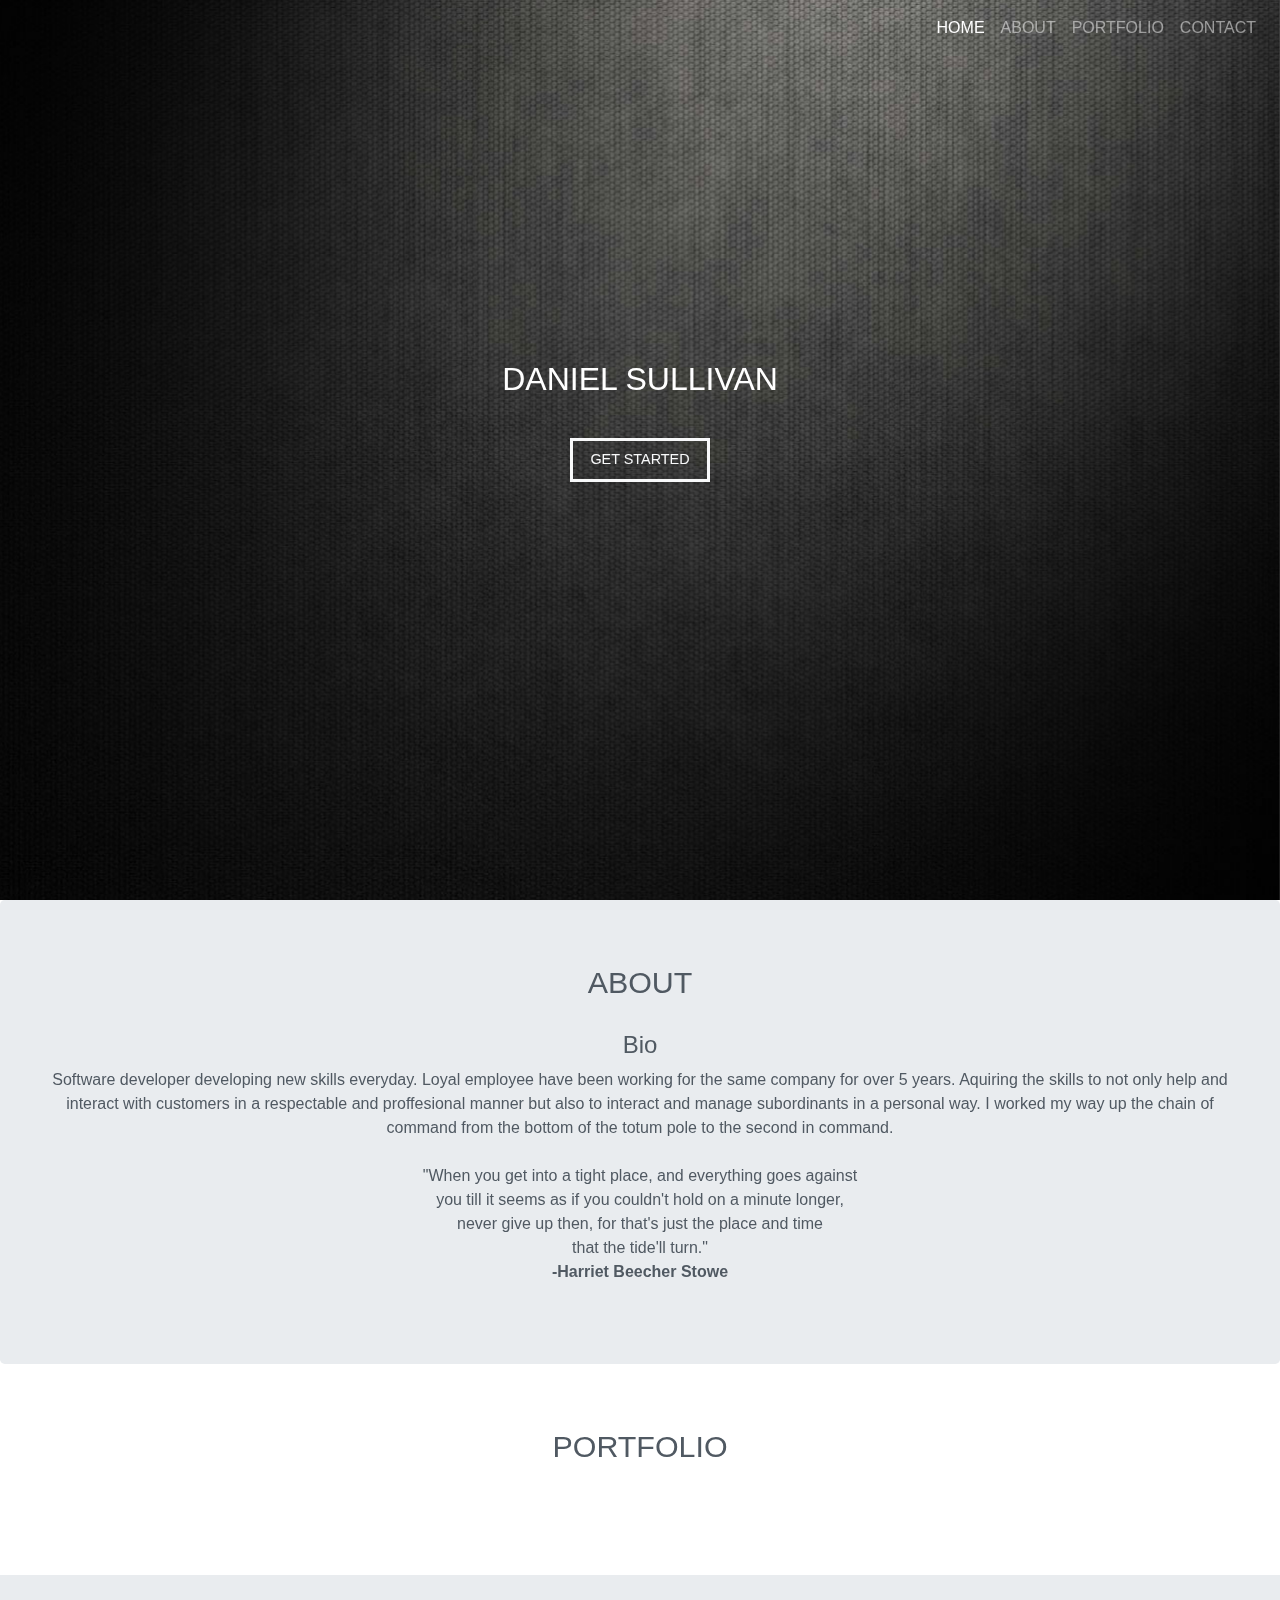
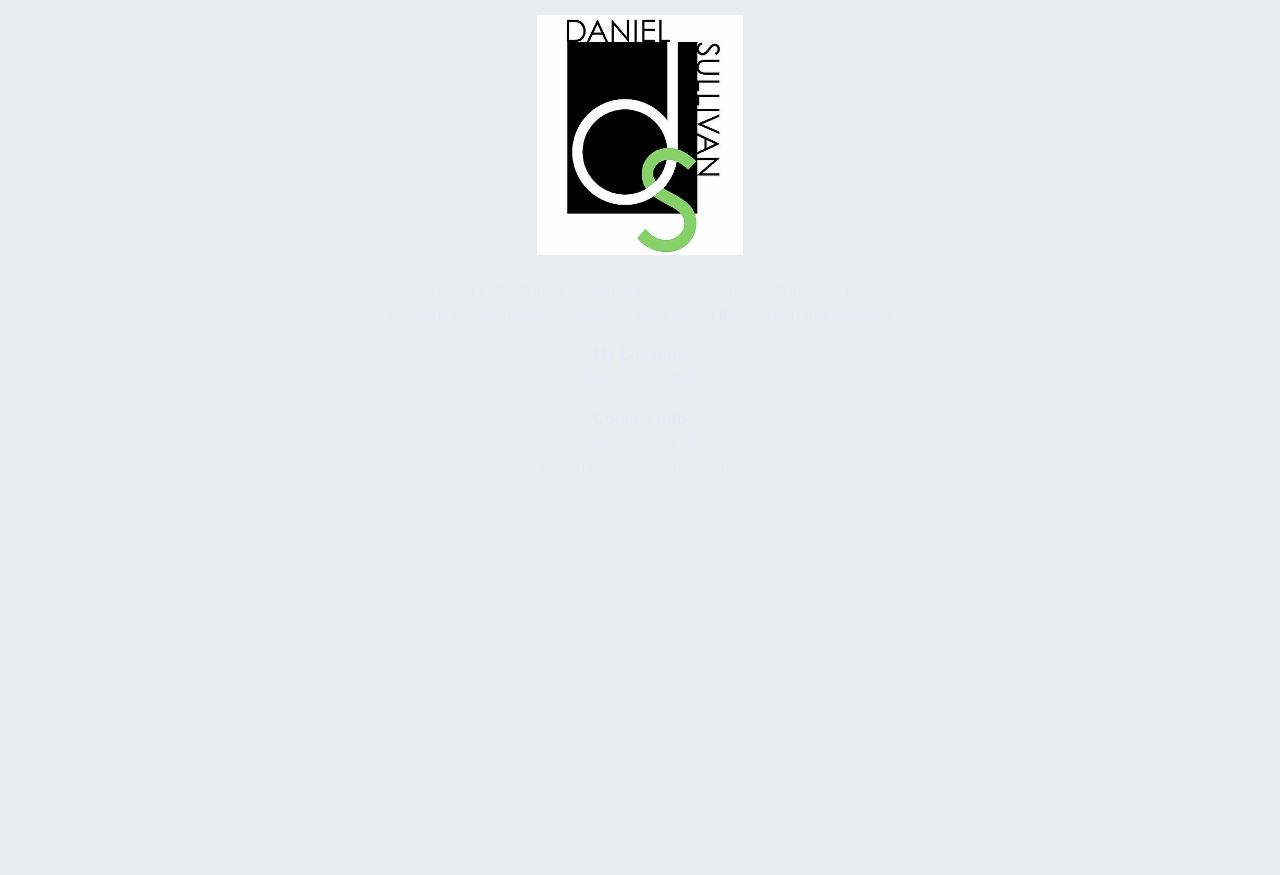
==== index.html @ d8064d76 "commit 1" ====
<!DOCTYPE html>
<html>
<head>
    <meta charset="utf-8">
    <meta name="viewport" content="width=device-width, initial-scale=1">
    <title>Daniel Sullivan</title>
    <link rel="stylesheet" href="https://stackpath.bootstrapcdn.com/bootstrap/4.1.0/css/bootstrap.min.css">
    <link rel="stylesheet" href="web-resume.css">
</head> 
<body data-spy="scroll" data-target="#menu">

<!-- Home section-->
    <div id="home">

<!-- Navagation--> 
        <nav class="navbar navbar-dark navbar-expand-md fixed-top">
            <div class="container-fluid"></div>
            <a class="navbar-brand" href="#">
                <!-- <img src="img/dslogo.jpg"> -->
            </a>
            <button class="navbar-toggler" type="button" data-toggle="collapse" 
                data-target="#menu">
                <span class="navbar-toggler-icon"></span>
            </button>
            <div class="collapse navbar-collapse" id="menu">
                <ul class="navbar-nav ml-auto">
                    <li class="nav-item">
                        <a class="nav-link" href="#home">Home</a>
                    </li>    
                    <li class="nav-item">
                        <a class="nav-link" href="#about">About</a>
                    </li>    
                    <li class="nav-item">
                        <a class="nav-link" href="#portfolio">Portfolio</a>
                    </li>    
                    <li class="nav-item">
                        <a class="nav-link" href="#contact">Contact</a>
                    </li>    
                </ul>
            </div>
        </nav>

    </div> 

    <!-- Start Landing Page-->
    <div class="landing">
        <div class="home-wrap">
            <div class="home-inner">

            </div>
        </div>
    </div>

    <!-- Start Landing Page Caption-->

    <div class="caption center-block text-center">
        <h3>Daniel Sullivan</h3>
        <a class="btn btn-outline-light" href="#about">Get Started</a>
    </div>

<!-- End of home section-->

<!-- Start About Section-->
    <div id="about">
        <div class="jumbotron">
            <h3 class="heading">About</h3>
            <div class="row">
                <div class="col-md-12 text-center">
                    <h4>Bio</h4>
                    <p>Software developer developing new skills everyday. Loyal employee have been 
                        working for the same company for over 5 years. Aquiring the skills to not 
                        only help and interact with customers in a respectable and proffesional 
                        manner but also to interact and manage subordinants in a personal way.
                        I worked my way up the chain of command from the bottom of the totum pole 
                        to the second in command. 
                        
                        <br> 
                        <br> "When you get into a tight place, and everything goes against 
                        <br>you till it seems as if you couldn't hold on a minute longer, 
                        <br>never give up then, for that's just the place and time 
                        <br>that the tide'll turn."     
                        <br><b>-Harriet Beecher Stowe</b>

                    </p>
                </div>
                <!-- <div class="col-md-4 text-center">
                        <h4>Smooth Scrolling</h4>
                        <p>The nest bootstrap navigation menu features smooth scrolling links</p>
                    </div>
                    <div class="col-md-4 text-center">
                            <h4>Contact Form</h4>
                            <p>Using bootstrap and php mailer, nest has a responsive contact form</p>
                        </div> -->
            </div>
        </div>
    </div>

<!-- End About Section-->

<!-- Start of Portfolio Section-->
    <div id="portfolio">
        <div class="container-fluid padding">
            <h3 class="heading">Portfolio</h3>
            <div class="row no-padding">
                <div class="col-md-6">
                    <img class="portfolio" src="">
                </div>
                <div class="col-md-6">
                    <img class="portfolio" src="">
                </div>
                <div class="col-md-6">
                    <img class="portfolio" src="">
                </div>
                <div class="col-md-6">
                    <img class="portfolio" src="">
                </div>
            </div>
        </div>
    </div>

<!-- End Portfolio Sectino-->

    <div class="landing">
        <div class="home-wrap">
            <div class="home-inner">

            </div>
        </div>

<!-- Start Contact Section-->
    
        <div id="contact">
            <div class="container-fluid footer">
                <div class="row">
                    <div class="col-md-3"></div>
                    <div class="col-md-6 text-center">
                        <img src="img/dslogo.jpg">
                        <p>At our core is a collection of design and development solutions 
                            that represent everything your business needs to compete in 
                            the modern marketplace</p>
                        <strong>My Location</strong>
                        <p>Katy, TX 77494</p>
                        <strong>Contact Info</strong>
                        <p>(832) 775-2373<br>Daniel_Sullivan13@yahoo.com.com</p>
                    </div>
                </div>
            </div>
        </div>

    </div>   



    
<!-- End Contact Section-->

<!--
<p>Hello there, my name is Daniel. I am a software developer. </p> 
<p>Hello<b> everyone reading this.</b>
</body</p> 
<p>How are we<br/>  
      
    <i>doing</i><b>?</b></p>


    <div class="linkedinlogo">
    <a href="https://www.linkedin.com/feed/">
    <image src="https://nepa.com/wp-content/uploads/2017/09/linkedin-logo.png"
        width="100"
        height="100"
        />
    </a>
    </div>

    <div>
        Projects 
    </div>

    <br>

<div class="html101"> 
    
    
        <ul>
            <li>HTML 101</li>
        
            <ol>
            <li>
                <a href="Ex-1.html"> Ex-1</a>
            </li>
            <li>
                <a href="Ex-2.html"> Ex-2</a>
            </li>   
            <li>
                <a href="Ex-3.html"> Ex-3</a>
            </li>
            <li>
                <a href="Ex.4html"> Ex-4</a>
            </li>
            <li>
                <a href="Ex.5html"> Ex-5</a>
            </li>
            </ol>

            </ul>
    
    
</div>
-->

<script src="https://code.jquery.com/jquery-3.4.1.slim.min.js"></script>
<script src="https://stackpath.bootstrapcdn.com/bootstrap/4.1.0/js/bootstrap.min.js"></script>


</body>
</html>
---- web-resume.css ----
body {
    overflow-x: hidden;
    font-family: sans-serif;
    color: #505962;

}

.navbar {
    text-transform: uppercase;
    background:transparent;
}

.navbar-brand img {
    height: 5rem; 
}

.home-inner {
    background-image: url('img/Professional\ Background\ Images\ -\ Widescreen\ HD\ Wallpapers\ HTML\ code.jpg');
   
}

.caption {
    width: 100%;
    max-width: 100%;
    position: absolute;
    top: 40%;
    z-index: 1;
}

.caption h3 {
    color: white;
    font-size: 2rem;
    text-transform: uppercase;
    padding-bottom: 2rem;
}

.btn {
    border-width: medium;
    border-radius: 0;
    text-transform: uppercase;
    padding: .5rem 1.1rem;
    font-size: .9rem;
}

h3.heading {
    text-align: center;
    font-size: 1.9rem;
    text-transform: uppercase;
    margin-bottom: 1.9rem;
}

.padding {
    padding: 2rem 0;
}

img.portfolio {
    max-width: 100%;
}

.no-padding .col-md-6 {
    padding: 0;
}

.card{
    margin: 2rem;
}

.footer .row {
    padding: 1rem 2rem 3rem;
    color:#e2ebf5;
    
}

.footer img {
    height: 15rem;
    margin: 1.5rem 0;
}


/*--- iOS Landing Page Fix --*/
.landing {
    position: relative;
    width: 100%;
    height: 100vh;
    display: table;
    background: #E9ECEF;
    z-index: -1;
  }
  .home-wrap {
    clip: rect(0, auto, auto, 0);
    position: absolute;
    top: 0;
    left: 0;
    width: 100%;
    height: 100%;
  }
  .home-inner {
    position: fixed;
    display: table;
    top: 0;
    left: 0;
    width: 100%;
    height: 100%;
    background-size: cover;
    background-position: center center;
    -webkit-transform: translateZ(0);
            transform: translateZ(0);
    will-change: transform;
  }

  .contact {

  }

  .container-fluid footer {

  }

  .row {
      
  }
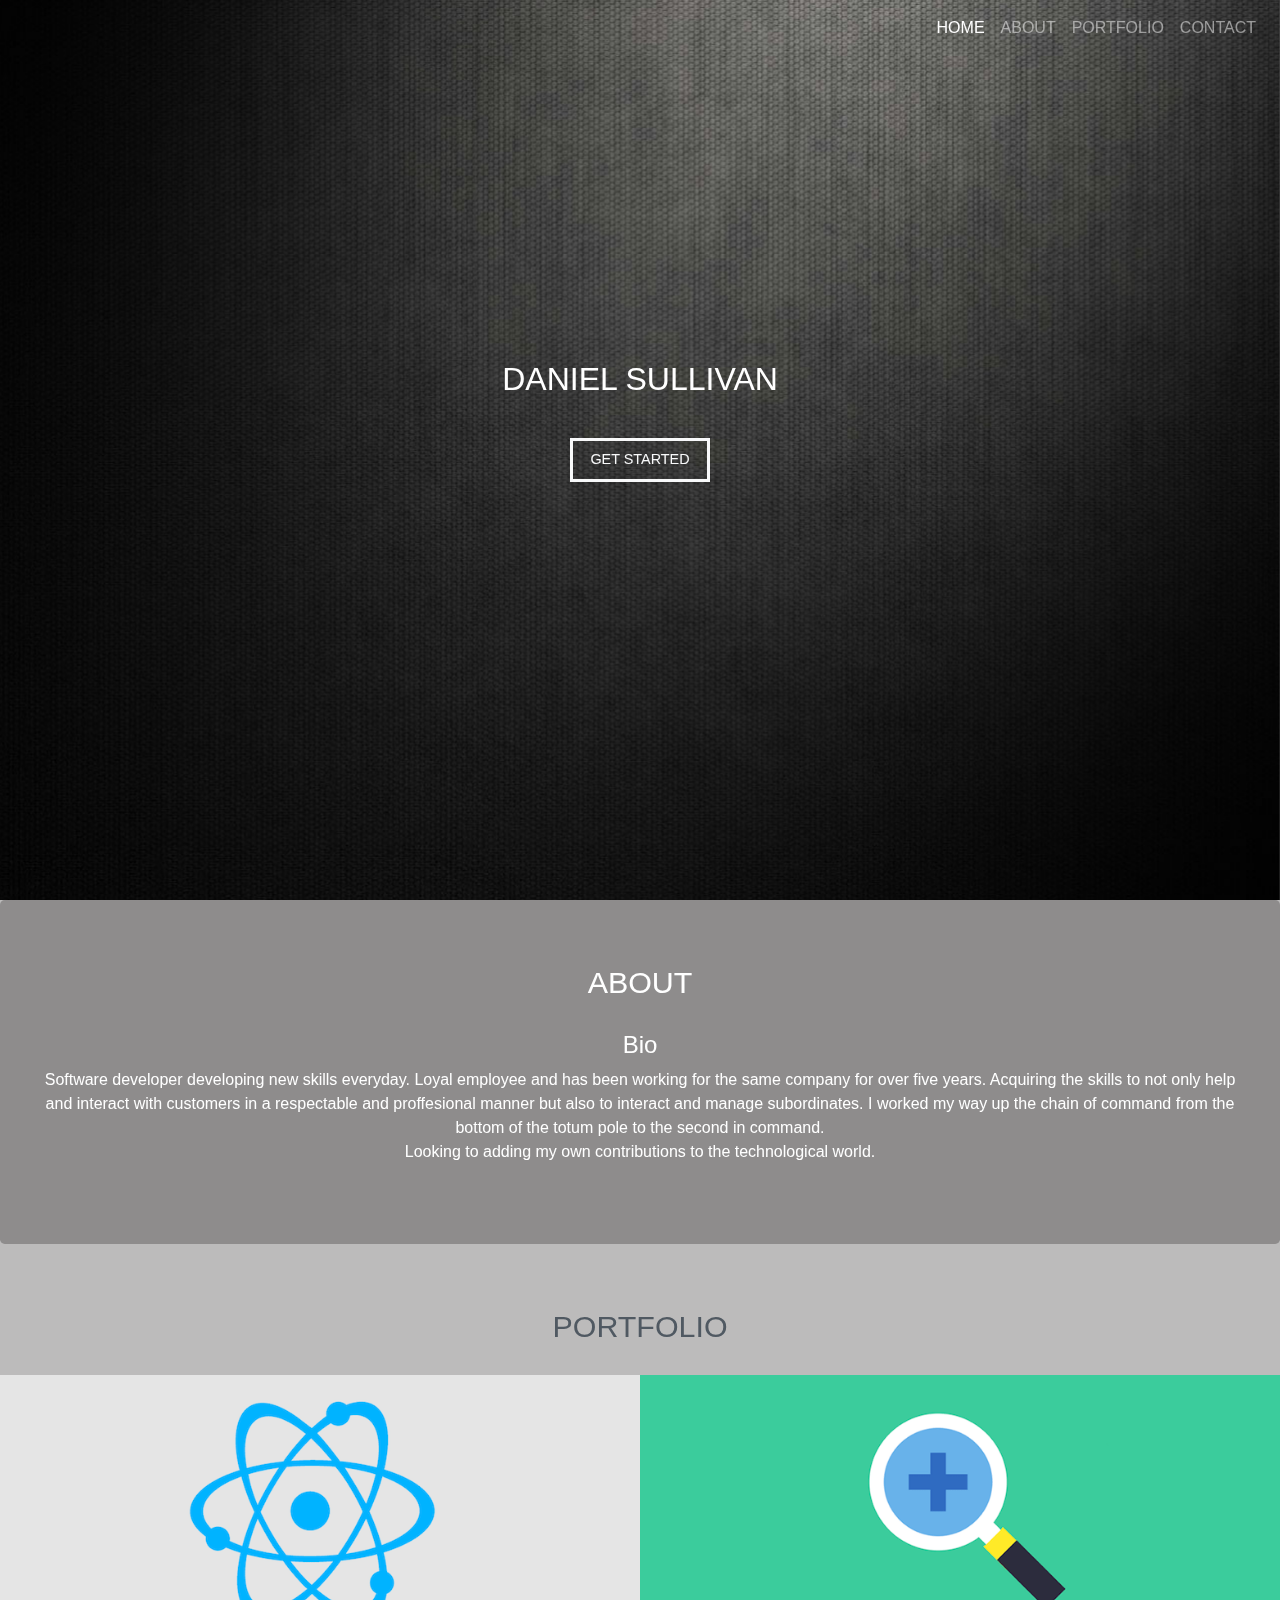
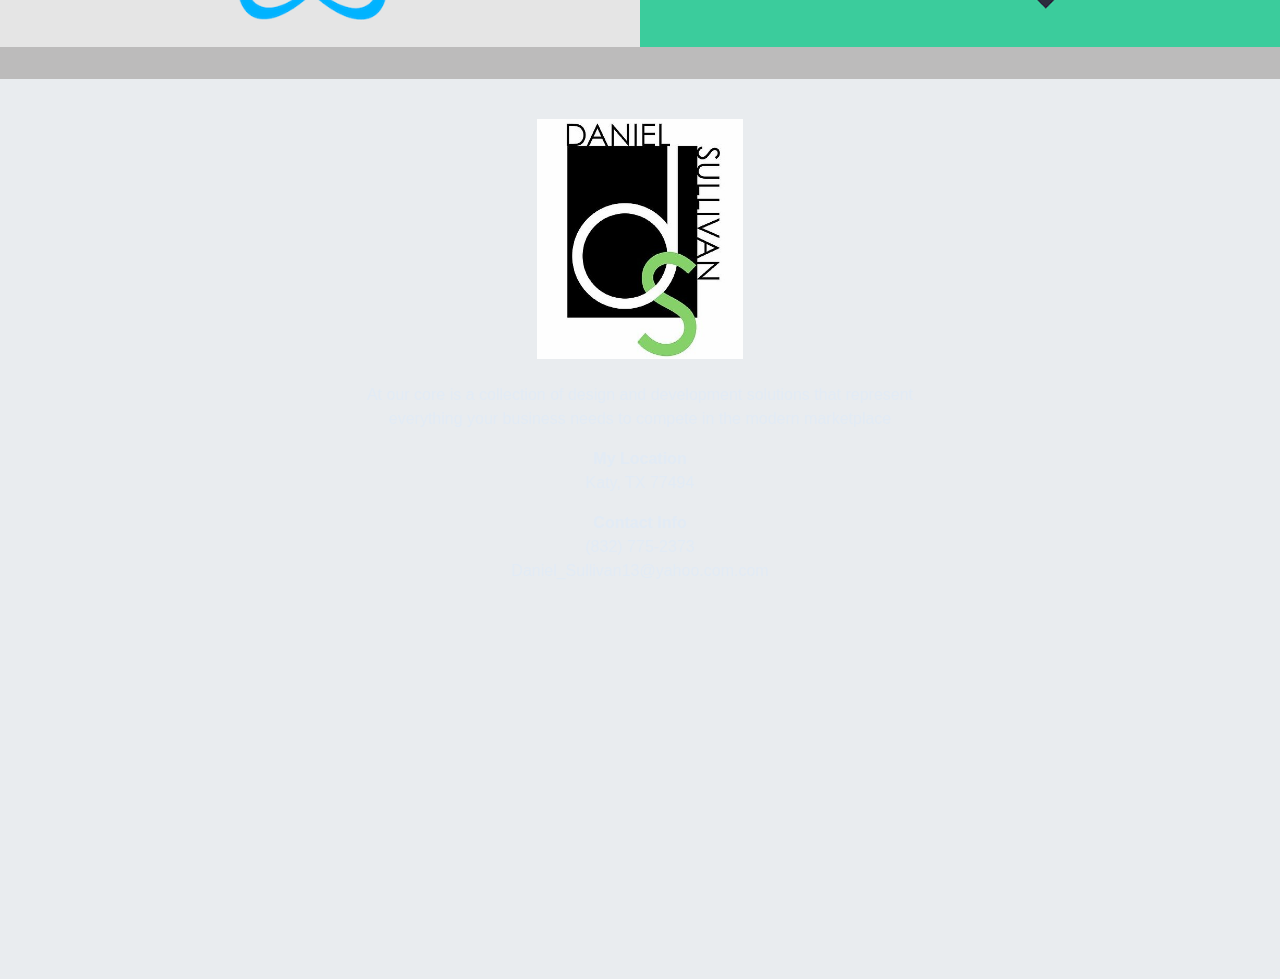
==== commit e28a0beb: "third commit" ====
--- a/index.html
+++ b/index.html
@@ -67,19 +67,16 @@
             <div class="row">
                 <div class="col-md-12 text-center">
                     <h4>Bio</h4>
-                    <p>Software developer developing new skills everyday. Loyal employee have been 
-                        working for the same company for over 5 years. Aquiring the skills to not 
+                    <p>Software developer developing new skills everyday. Loyal employee and has been 
+                        working for the same company for over five years. Acquiring the skills to not 
                         only help and interact with customers in a respectable and proffesional 
-                        manner but also to interact and manage subordinants in a personal way.
+                        manner but also to interact and manage subordinates.
                         I worked my way up the chain of command from the bottom of the totum pole 
-                        to the second in command. 
+                        to the second in command.
+                        <br> 
+                        Looking to adding my own contributions to the technological world.
+                        <br> 
                         
-                        <br> 
-                        <br> "When you get into a tight place, and everything goes against 
-                        <br>you till it seems as if you couldn't hold on a minute longer, 
-                        <br>never give up then, for that's just the place and time 
-                        <br>that the tide'll turn."     
-                        <br><b>-Harriet Beecher Stowe</b>
 
                     </p>
                 </div>
@@ -103,16 +100,14 @@
             <h3 class="heading">Portfolio</h3>
             <div class="row no-padding">
                 <div class="col-md-6">
-                    <img class="portfolio" src="">
+                    <a href="https://danbersul1.github.io/Calculator/">
+                    <img class="portfolio" src="./img/react.png">
+                    </a>
                 </div>
                 <div class="col-md-6">
-                    <img class="portfolio" src="">
-                </div>
-                <div class="col-md-6">
-                    <img class="portfolio" src="">
-                </div>
-                <div class="col-md-6">
-                    <img class="portfolio" src="">
+                    <a href="https://danbersul1.github.io/MemoryGame/">
+                    <img class="portfolio" src="./img/mag-glass.png">
+                    </a>
                 </div>
             </div>
         </div>
--- a/web-resume.css
+++ b/web-resume.css
@@ -2,6 +2,7 @@
     overflow-x: hidden;
     font-family: sans-serif;
     color: #505962;
+    background-color: rgba(41, 39, 39, 0.315)
 
 }
 
@@ -76,8 +77,15 @@
     margin: 1.5rem 0;
 }
 
+.jumbotron {
+    background-color: rgba(41, 39, 39, 0.315);
+    color: white;
+}
 
-/*--- iOS Landing Page Fix --*/
+#portfolio {
+    
+}
+
 .landing {
     position: relative;
     width: 100%;
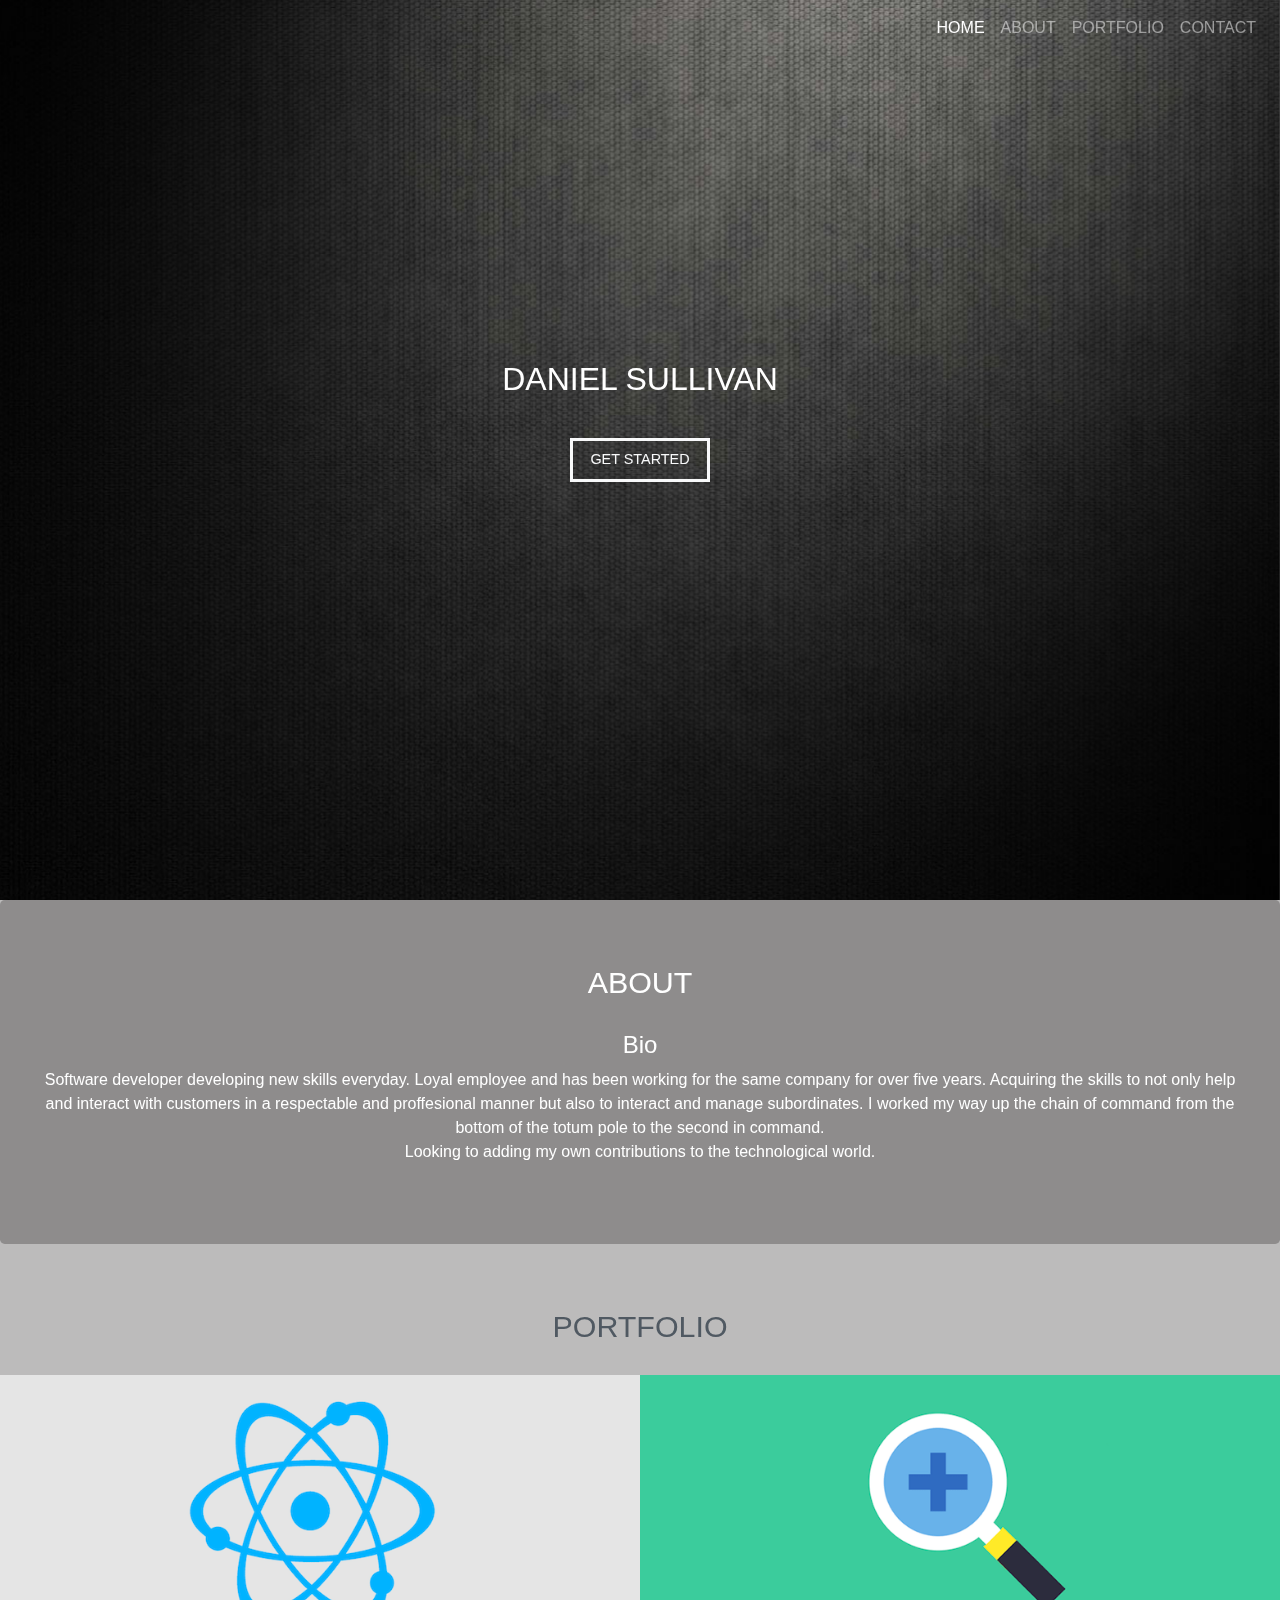
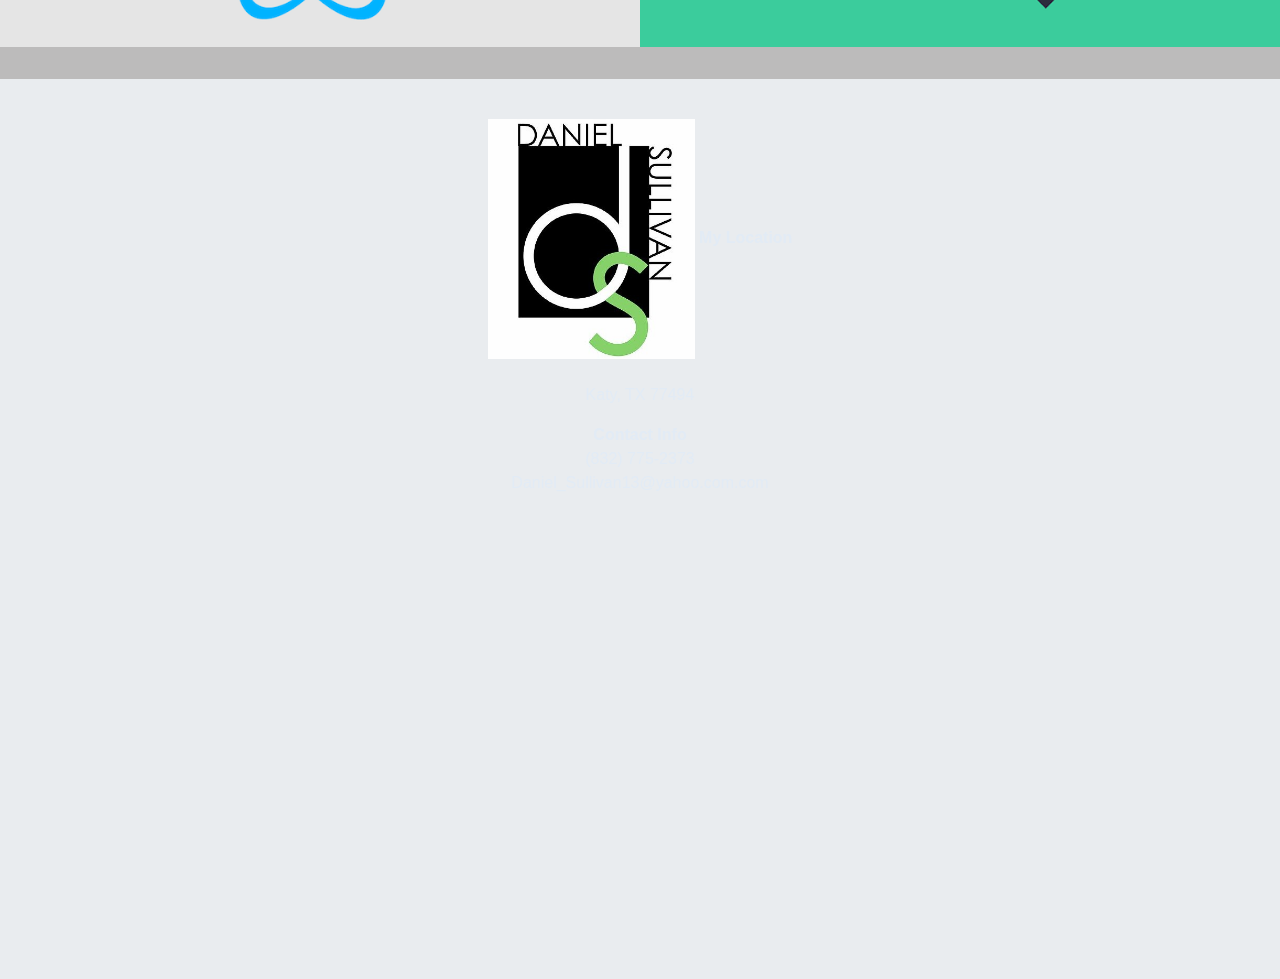
==== commit 39012596: "last commit" ====
--- a/index.html
+++ b/index.html
@@ -130,9 +130,6 @@
                     <div class="col-md-3"></div>
                     <div class="col-md-6 text-center">
                         <img src="img/dslogo.jpg">
-                        <p>At our core is a collection of design and development solutions 
-                            that represent everything your business needs to compete in 
-                            the modern marketplace</p>
                         <strong>My Location</strong>
                         <p>Katy, TX 77494</p>
                         <strong>Contact Info</strong>
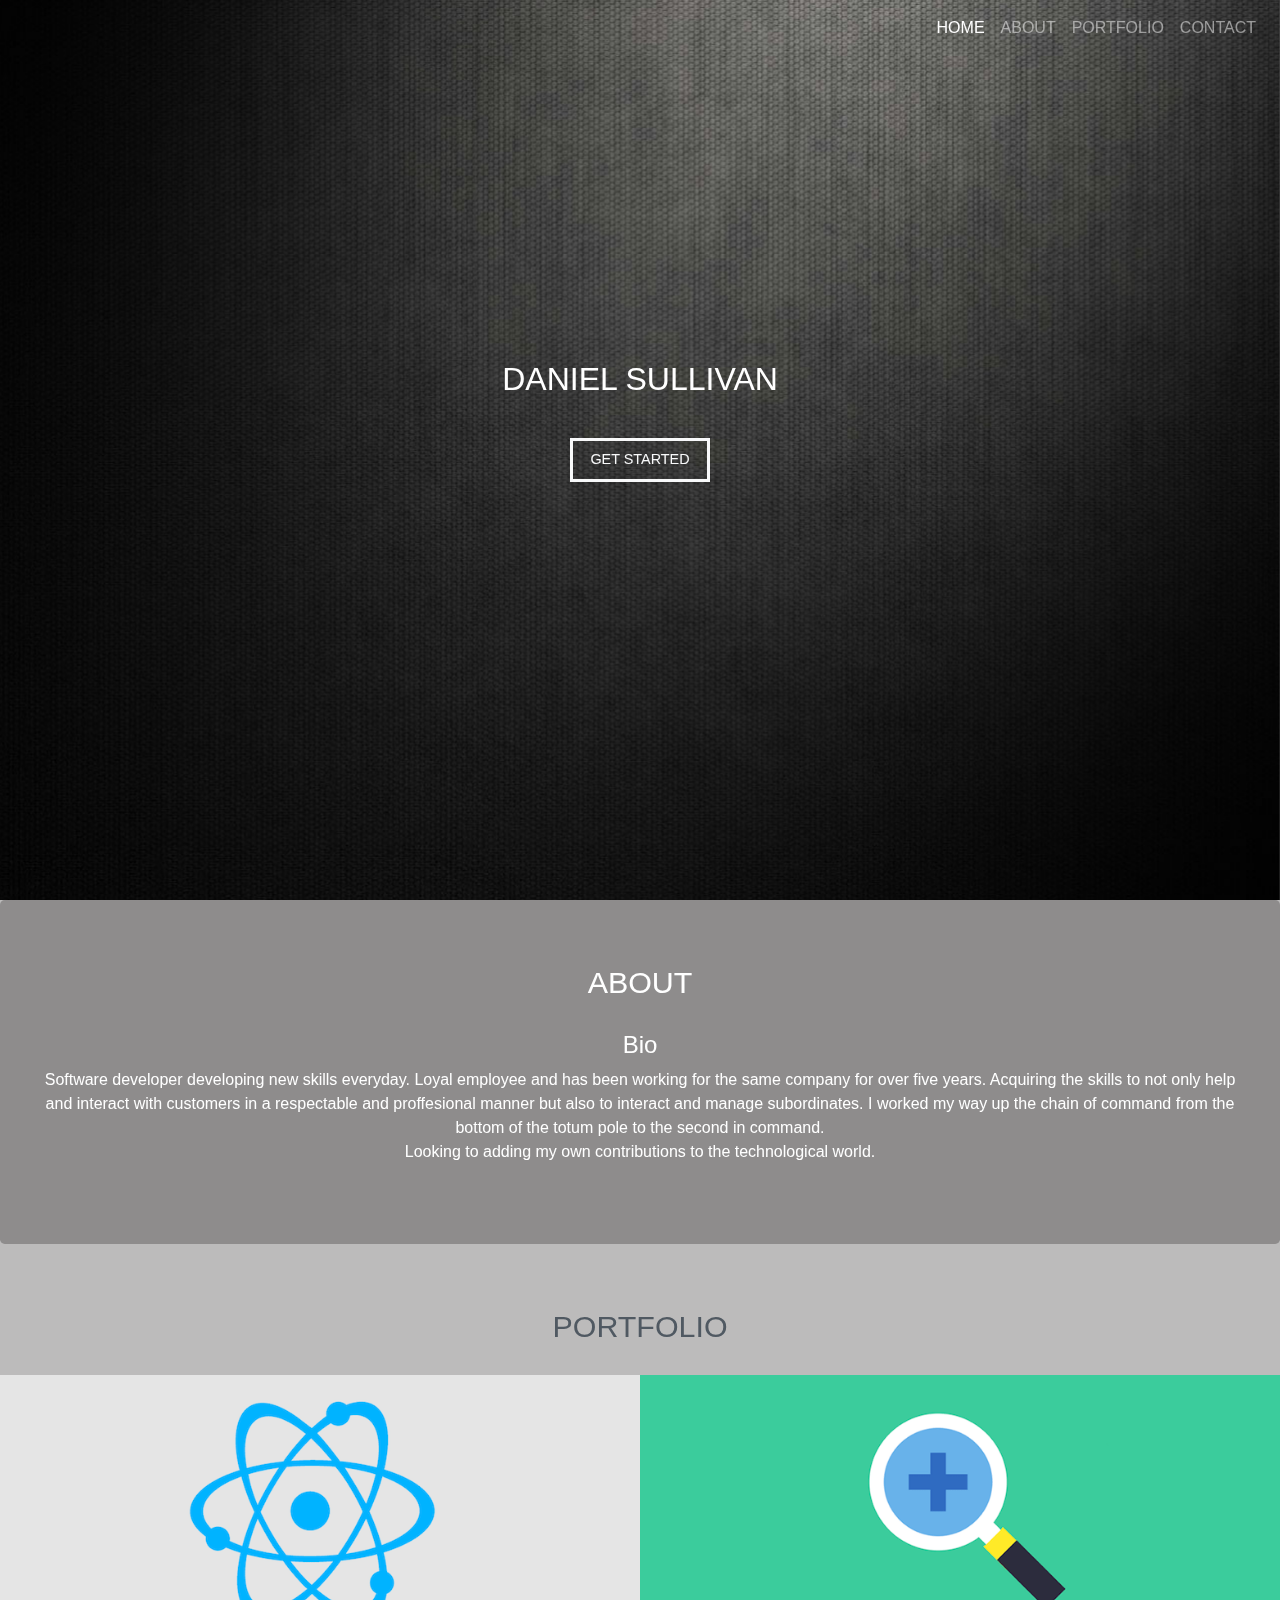
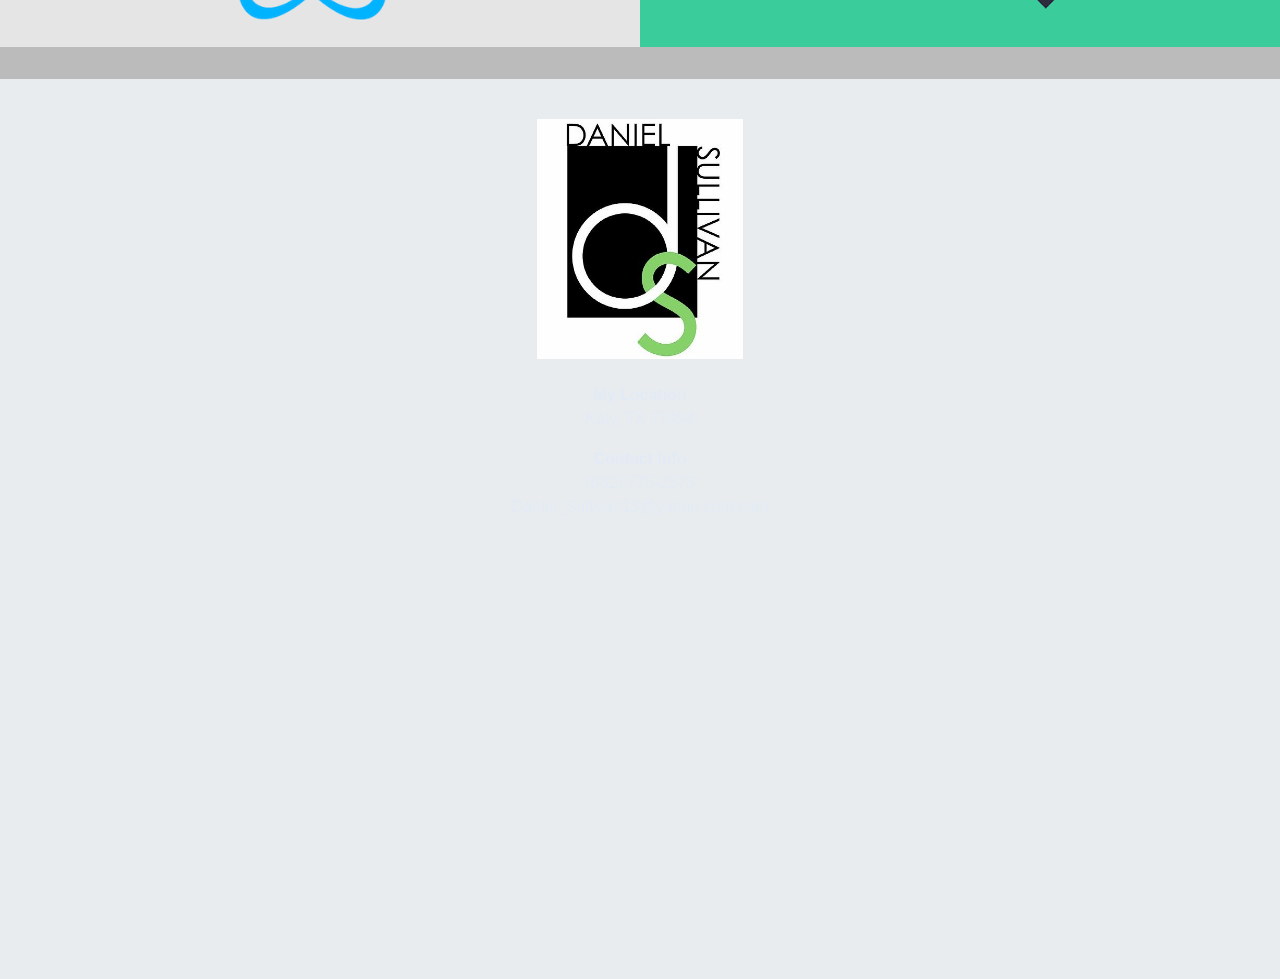
==== commit 2b618ebb: "the real last commit" ====
--- a/index.html
+++ b/index.html
@@ -130,6 +130,7 @@
                     <div class="col-md-3"></div>
                     <div class="col-md-6 text-center">
                         <img src="img/dslogo.jpg">
+                        <br>
                         <strong>My Location</strong>
                         <p>Katy, TX 77494</p>
                         <strong>Contact Info</strong>
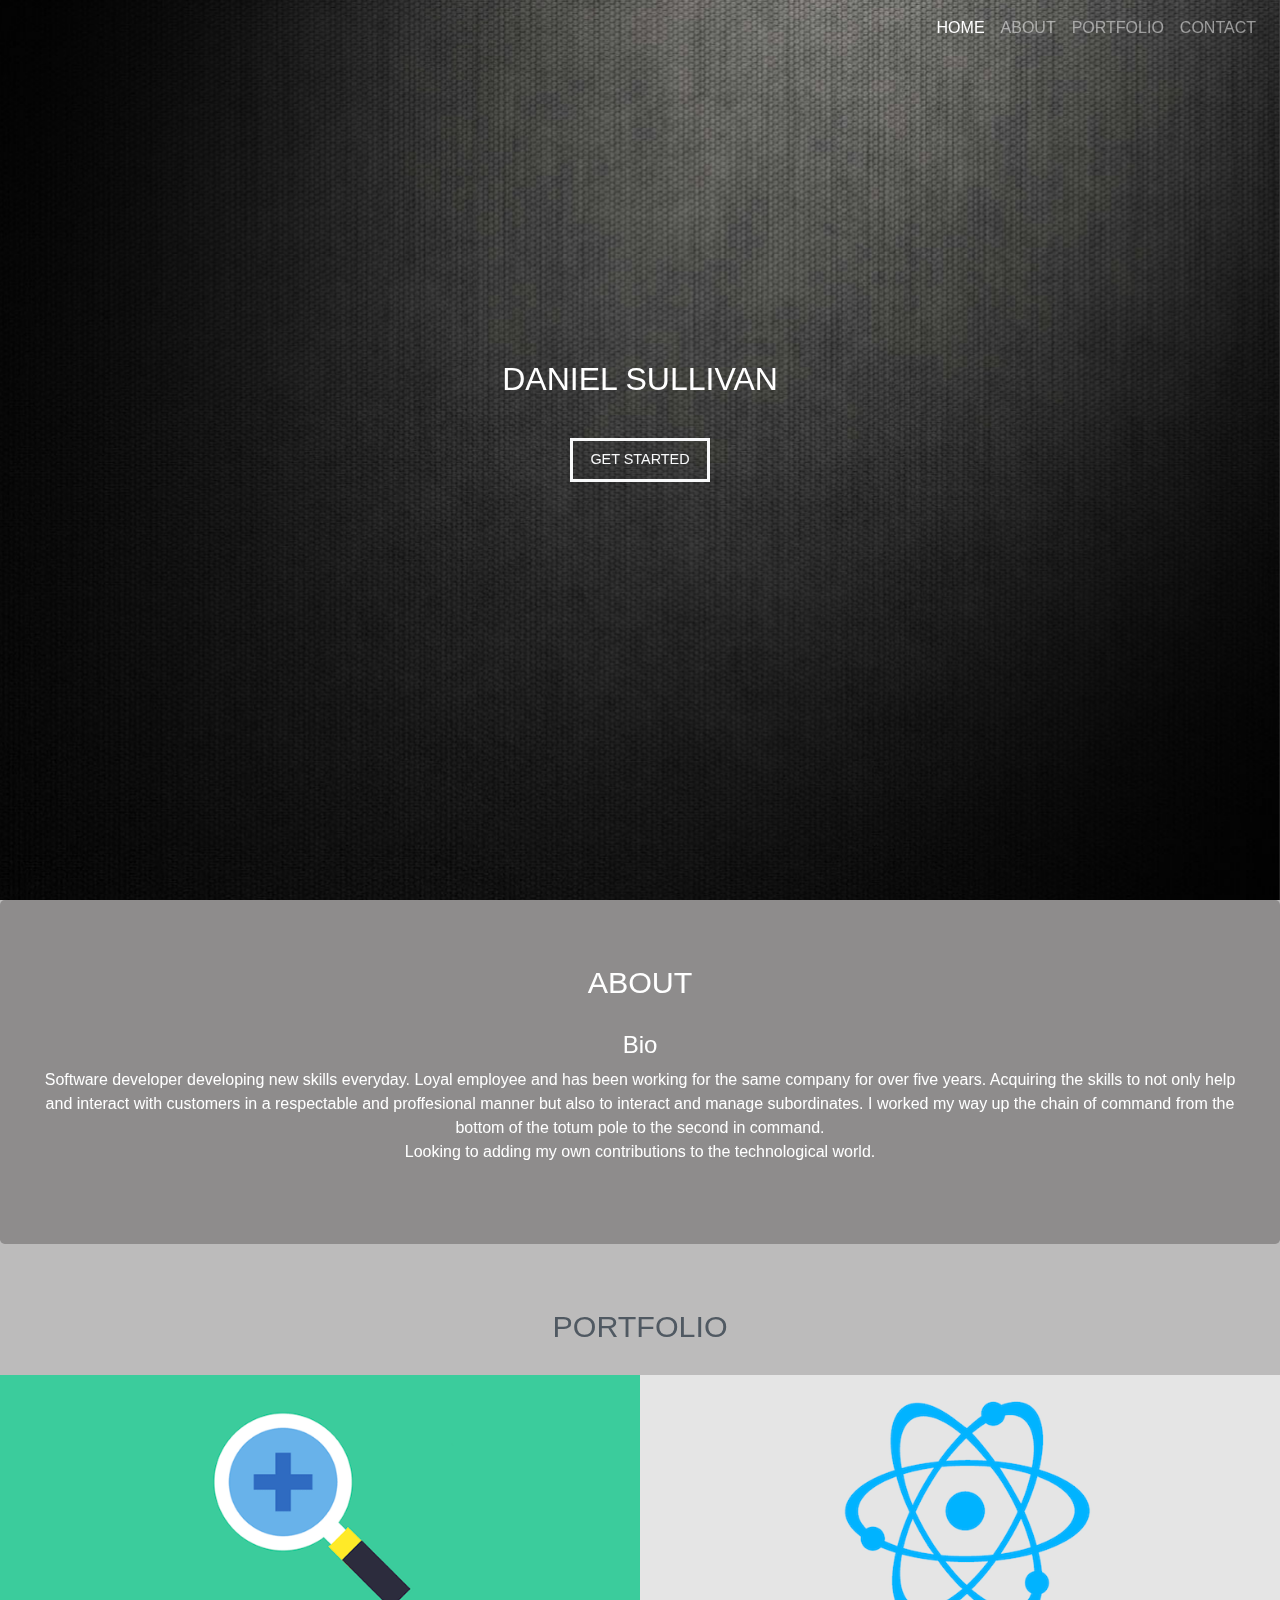
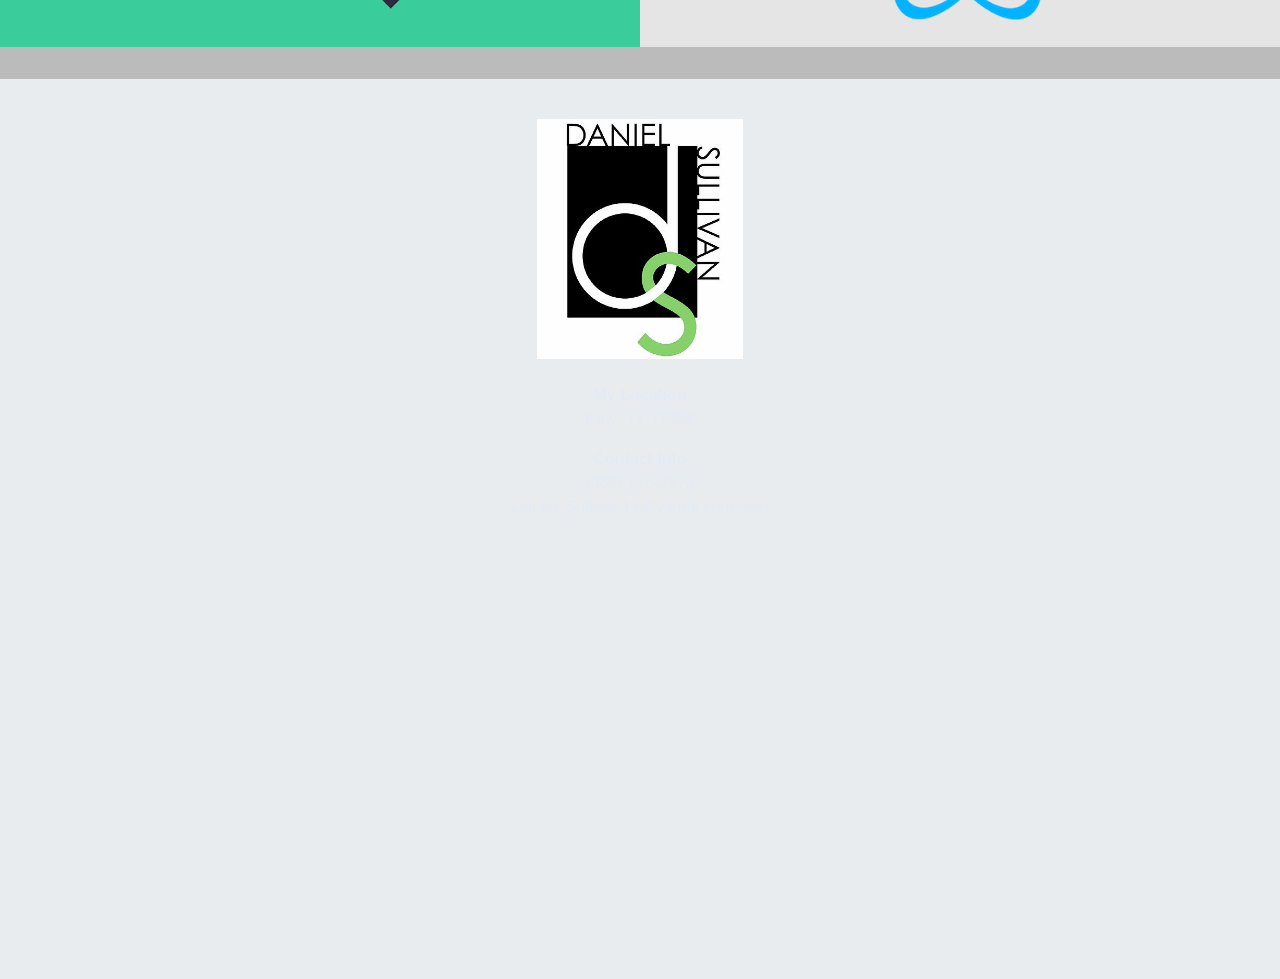
==== commit d30275fa: "first" ====
--- a/index.html
+++ b/index.html
@@ -101,12 +101,12 @@
             <div class="row no-padding">
                 <div class="col-md-6">
                     <a href="https://danbersul1.github.io/Calculator/">
-                    <img class="portfolio" src="./img/react.png">
+                    <img class="portfolio" src="./img/mag-glass.png">
                     </a>
                 </div>
                 <div class="col-md-6">
                     <a href="https://danbersul1.github.io/MemoryGame/">
-                    <img class="portfolio" src="./img/mag-glass.png">
+                    <img class="portfolio" src="./img/react.png">
                     </a>
                 </div>
             </div>
